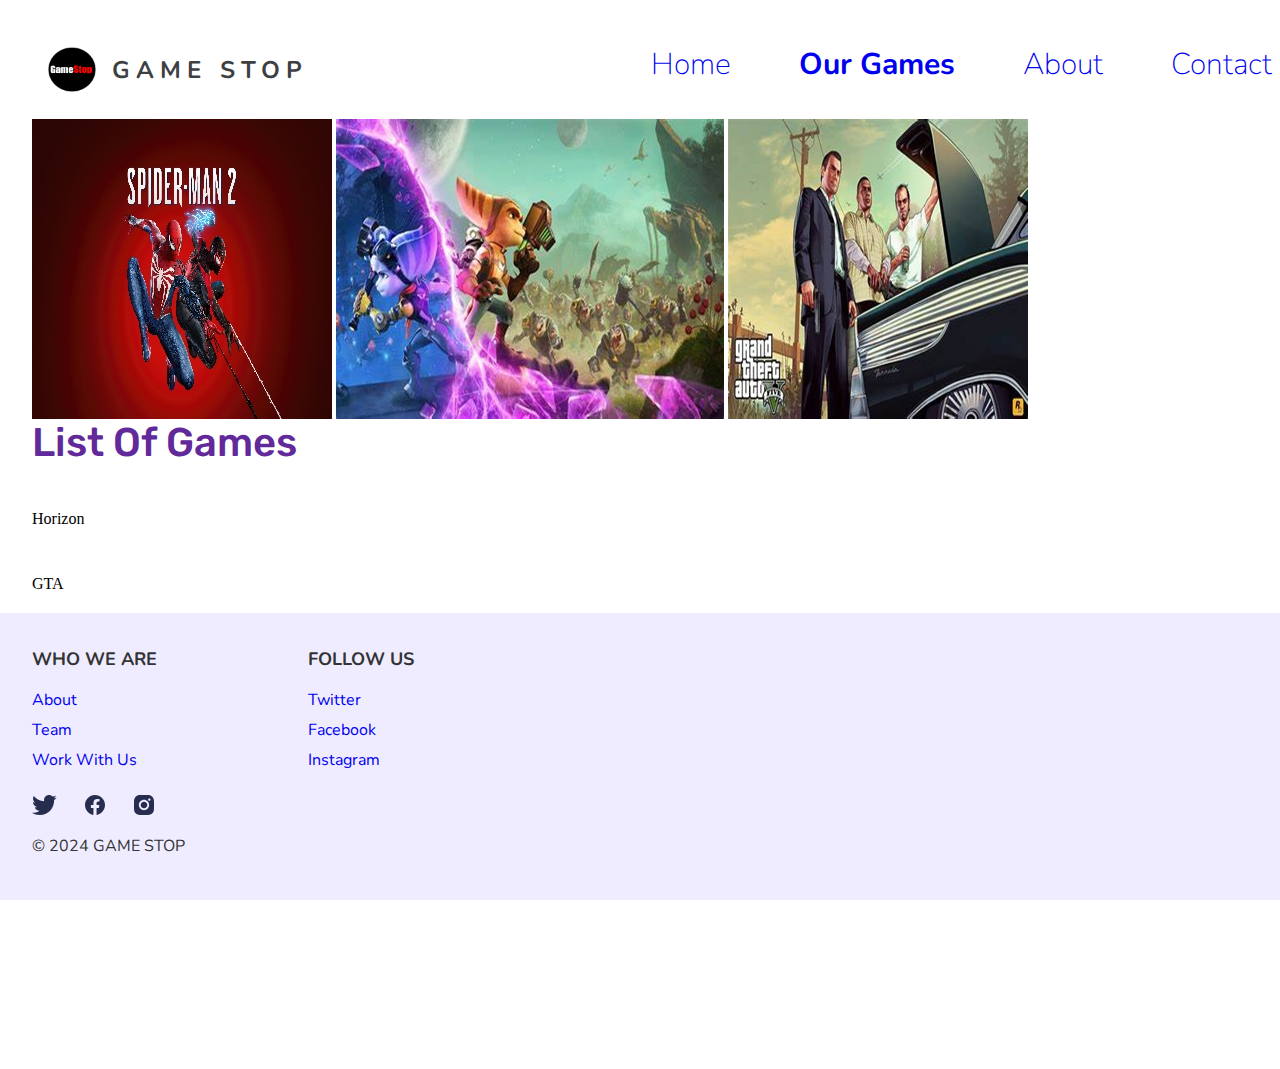
==== page2.html @ ddaebb1e "Create page2.html" ====
<!DOCTYPE html>
<html lang="en">

<head>
    <meta charset="UTF-8">
    <title>My web</title>
    <link rel="stylesheet" href="./style.css">
    <link rel="preconnect" href="https://fonts.googleapis.com">
    <link rel="preconnect" href="https://fonts.gstatic.com" crossorigin>
    <link href="https://fonts.googleapis.com/css2?family=Nunito:ital,wght@0,200..1000;1,200..1000&display=swap"
        rel="stylesheet">
    <link rel="preconnect" href="https://fonts.googleapis.com">
    <link rel="preconnect" href="https://fonts.gstatic.com" crossorigin>
    <link href="https://fonts.googleapis.com/css2?family=Rubik:ital,wght@0,300..900;1,300..900&display=swap"
        rel="stylesheet">
    <link rel="preconnect" href="https://fonts.googleapis.com">
    <link rel="preconnect" href="https://fonts.gstatic.com" crossorigin>
    <link href="https://fonts.googleapis.com/css2?family=Abel&display=swap" rel="stylesheet">
</head>

<body>
    <header>
        <div id="header-container">
            <a href="#" id="logo-container">
                <div id="logo"></div>
                <span id="logo-text">GAME STOP</span>
            </a>
            <nav id="top-nav">
                <span class="header-text"><a href="./index.html">Home</a></span>
                <span class="header-text" id="bolder"><a href="./page2.html">Our Games</a></span>
                <span class="header-text"><a href="#">About</a></span>
                <span class="header-text"><a href="#">Contact</a></span>
            </nav>
        </div>
    </header>
    <main>
        <section class="wrapper">
            <section class="imges">
                <img src="./assets/imges/spiderman1.jpeg" alt="game1" class="firstLast">
                <img src="./assets/imges/rachet1.jpeg" alt="game2" id="middle">
                <img src="./assets/imges/gta1.jpeg" alt="game3" class="firstLast">
            </section>
            <div>
                <h2 id="list-title">List Of Games</h2>
            </div>
            <section id="List-Drinks-container">
                <div class="list-item"><img src="./assets/imges/Group.svg" alt="rocket-icon">
                    <p class="list-text">Horizon</p>
                </div>
                <div class="list-item"><img src="./assets/imges/Group.svg" alt="rocket-icon">
                    <p class="list-text">GTA</p>
                </div>
                <div class="list-item"><img src="./assets/imges/Group.svg" alt="rocket-icon">
                    <p class="list-text">Rachet</p>
                </div>
                <div class="list-item"><img src="./assets/imges/Group.svg" alt="rocket-icon">
                    <p class="list-text">Spiderman</p>
                </div>
            </section>
            <section id="My-choice">
                <div>
                    <h2 id="club-title">Want to join the club?</h2>
                </div>
                <div id="box">
                    <div>
                        <form action="./index.html">
                            <label for="fname">Name</label>
                            <input type="text" id="fname" name="firstname" placeholder="Your name..">

                            <label for="Phone">Phone</label>
                            <input type="tel" id="Phone" name="Phone" placeholder="Your number is..." pattern="[0-9]{3}-[0-9]{2}-[0-9]{3}">

                            <label for="mail">Mail</label>
                            <input type="email" id="email" name="email" placeholder="Your email...">

                            <input type="submit" value="Submit">
                        </form>

                    </div>
                </div>
            </section>

        </section>

    </main>
    <footer>
        <div id="footer-container">
            <div class="title-style" id="title1">Who we Are</div>
            <div class="culom" id="culom1">
                <a href="#">
                    <div>About</div>
                </a>
                <a href="#">
                    <div>Team</div>
                </a>
                <a href="#">
                    <div>Work With Us</div>
                </a>
            </div>
            <div class="title-style" id="title2">Follow Us</div>
            <div class="culom" id="culom2">
                <a href="https://x.com/GameStop">
                    <div>Twitter</div>
                </a>
                <a href="https://www.facebook.com/GameStop/">
                    <div>Facebook</div>
                </a>
                <a href="https://www.instagram.com/gamestop/">
                    <div>Instagram</div>
                </a>
            </div>
        </div>
        <section>
            <div id="media-logo">
                <a href="https://x.com/GameStop"><img src="./assets/imges/Vector.svg" alt="twitter"></a>
                <a href="https://www.facebook.com/GameStop/"><img src="./assets/imges/Vector (1).svg"
                        alt="facebook"></a>
                <a href="https://www.instagram.com/gamestop/"><img src="./assets/imges/Vector (2).svg"
                        alt="instegram"></a>
            </div>
        </section>
        <spanc class="footer-style" id="copy-right">© 2024 GAME STOP</spanc>
    </footer>

    </section>
    </main>

</body>

</html>
---- style.css ----
* {
    margin: 0;
    padding: 0;
}

a {
    text-decoration: none;
}

.wrapper {
    margin-left: 32px;
}


#header-container {
    display: flex;
    height: 32px;
    ;
    align-items: center;
    margin-top: 48px;
    margin-left: 32px;
    margin-bottom: 39px;
}

#logo-container {
    display: flex;
    align-items: center;
    text-decoration: none;
    margin-right: 20px;
}

#logo {
    background-image: url('./assets/imges/GameStop-Symbol.png');
    background-size: contain;
    width: 80px;
    height: 80px;
    flex-shrink: 0;
    background-repeat: no-repeat;
    margin-top: 45px;
}

#logo-text {
    color: #3E3F43;
    font-family: Nunito;
    font-size: 24px;
    font-style: normal;
    font-weight: 700;
    line-height: normal;
    letter-spacing: 6px;
    margin-top: 53px;
    margin-bottom: 42px;
}

#top-nav {
    margin-left: 323px;
}

.header-text {
    color: #612999;
    font-family: Nunito;
    font-size: 30px;
    font-style: normal;
    font-weight: 200;
    line-height: normal;
}

.header-text:not(:first-child) {
    margin-left: 64px;
}

#bolder {
    font-weight: 700;
}

#top-nav a:hover {
    color: #7f00ff;
}

#cover-img {
    display: inline-block;
    width: 100%;
    height: 797px;
    background: url('./assets/imges/ps5-games-4k-h0-1920x1080.jpg') lightgray 50% / cover no-repeat;
}

h1 {
    color: #612999;
    font-family: Nunito;
    font-size: 96px;
    font-style: normal;
    font-weight: 800;
    line-height: normal;
    ;
    margin-left: 32px;
    margin-top: 32px;
    margin-bottom: 0;
}

h2 {
    color: #612999;
    font-family: Rubik;
    font-size: 40px;
    font-style: normal;
    font-weight: 500;
    line-height: 40px;
}

.paragrah-nunito {
    color: #000;
    font-family: Nunito;
    font-size: 24px;
    font-style: normal;
    font-weight: 600;
    line-height: normal;
    width: 448px;
    margin-left: 32px;
}

#cover-img>#contect {
    margin-left: 32px;
}

.paragrah-robik {
    color: #000;
    text-align: justify;
    font-family: Rubik;
    font-size: 20px;
    font-style: normal;
    font-weight: 400;
    line-height: 140.625%;
    flex-shrink: 0;
}

.paragrah-robik:not(:first-child) {
    margin-top: 24px;
    margin-bottom: 24px;
}


.container-flex {
    display: flex;
    flex-wrap: wrap;
    align-content: flex-start;
    margin-top: 27px;

}

.card {
    position: relative;
    width: 376px;
    height: 496px;
    flex-shrink: 0;
    border-radius: 38px;
    background: #EFECFF;
    box-shadow: 0px 6px 40px 0px rgba(57, 132, 187, 0.05);
    margin-bottom: 32px;
}

.card .container-card {
    display: block;
    position: relative;
}

.card .card-img {
    position: absolute;
    border-radius: 38px;
    width: 100%;
    height: 250px;
    flex-shrink: 0;
}

.card-like-background {
    position: absolute;
    display: block;
    width: 47px;
    height: 47px;
    border-radius: 50%;
    flex-shrink: 0;
    background-color: #EFECFF;
    margin-left: 290px;
    margin-top: 40px;
}

.card .heart {
    position: absolute;
    width: 23px;
    height: 20px;
    flex-shrink: 0;
    fill: #EFECFF;
    margin-top: 14px;
    margin-left: 12px;
    cursor: pointer;
}

.card .circle {
    display: inline-block;
    position: absolute;
    width: 47px;
    height: 47px;
    border-radius: 50%;
    background-color: #EFECFF;
    margin-left: 290px;
    margin-top: 40px;
}

.text-container {
    margin-top: 270px;
    margin-bottom: 27px;
}

.card-title {
    color: #000;
    text-align: justify;
    font-family: Abel;
    font-size: 30px;
    font-style: normal;
    font-weight: 400px;
    line-height: normal;
    margin-left: 32px;
}

.card-text {
    flex-shrink: 0;
    color: #333;
    font-family: Abel;
    font-size: 18px;
    font-weight: 400;
    margin-left: 32px;
}

.card-price {
    color: #612999;
    text-align: justify;
    font-family: Abel;
    font-size: 35px;
    font-style: normal;
    font-weight: 400;
    line-height: normal;
    margin-left: 32px;
    margin-top: 22px;

}

.shopCart-background {
    position: absolute;
    background-image: url('./assets/imges/Ellipse\ cart\ 2.svg');
    width: 63px;
    height: 63px;
    flex-shrink: 0;
    margin-left: 290px;
    margin-top: 22px;
    cursor: pointer;
}

.shoping-basket {
    background-image: url('./assets/imges/shopping-basket\ 1.svg');
    width: 31px;
    height: 31px;
    flex-shrink: 0;
    margin-left: 16px;
    margin-top: 14px;
    margin-bottom: 18px;
}

footer {
    position: sticky;
    width: 100%px;
    height: 287px;
    flex-shrink: 0;
    background: #EFECFF;
    bottom: 0;
}

#footer-container {
    position: relative;
    display: flex;
    color: #333;
    font-family: Nunito;
    font-size: 16px;
    font-style: normal;
    font-weight: 400;
    line-height: normal;
}

.title-style {
    position: absolute;
    color: #333;
    font-family: Nunito;
    font-size: 18px;
    font-style: normal;
    font-weight: 700;
    line-height: 28px;
    text-transform: uppercase;
}

#title1 {
    position: absolute;
    margin: 32px;
}

#title2 {
    position: absolute;
    margin-left: 308px;
    margin-top: 32px;
}

.footer-style {
    color: #333;
    font-family: Nunito;
    font-size: 16px;
    font-style: normal;
    font-weight: 400;
    line-height: normal;
}

.culom {
    position: absolute;
    margin-top: 76px;
}

.culom div {
    margin-bottom: 8px;
}

#culom1 {
    margin-left: 32px;
}

#culom2 {
    margin-left: 308px;
}

#media-logo {
    margin-top: 182px;
    margin-left: 32px;
}

#media-logo img {
    margin-right: 24.38px;
}

#copy-right {
    display: block;
    margin-left: 32px;
    margin-top: 16px;
}
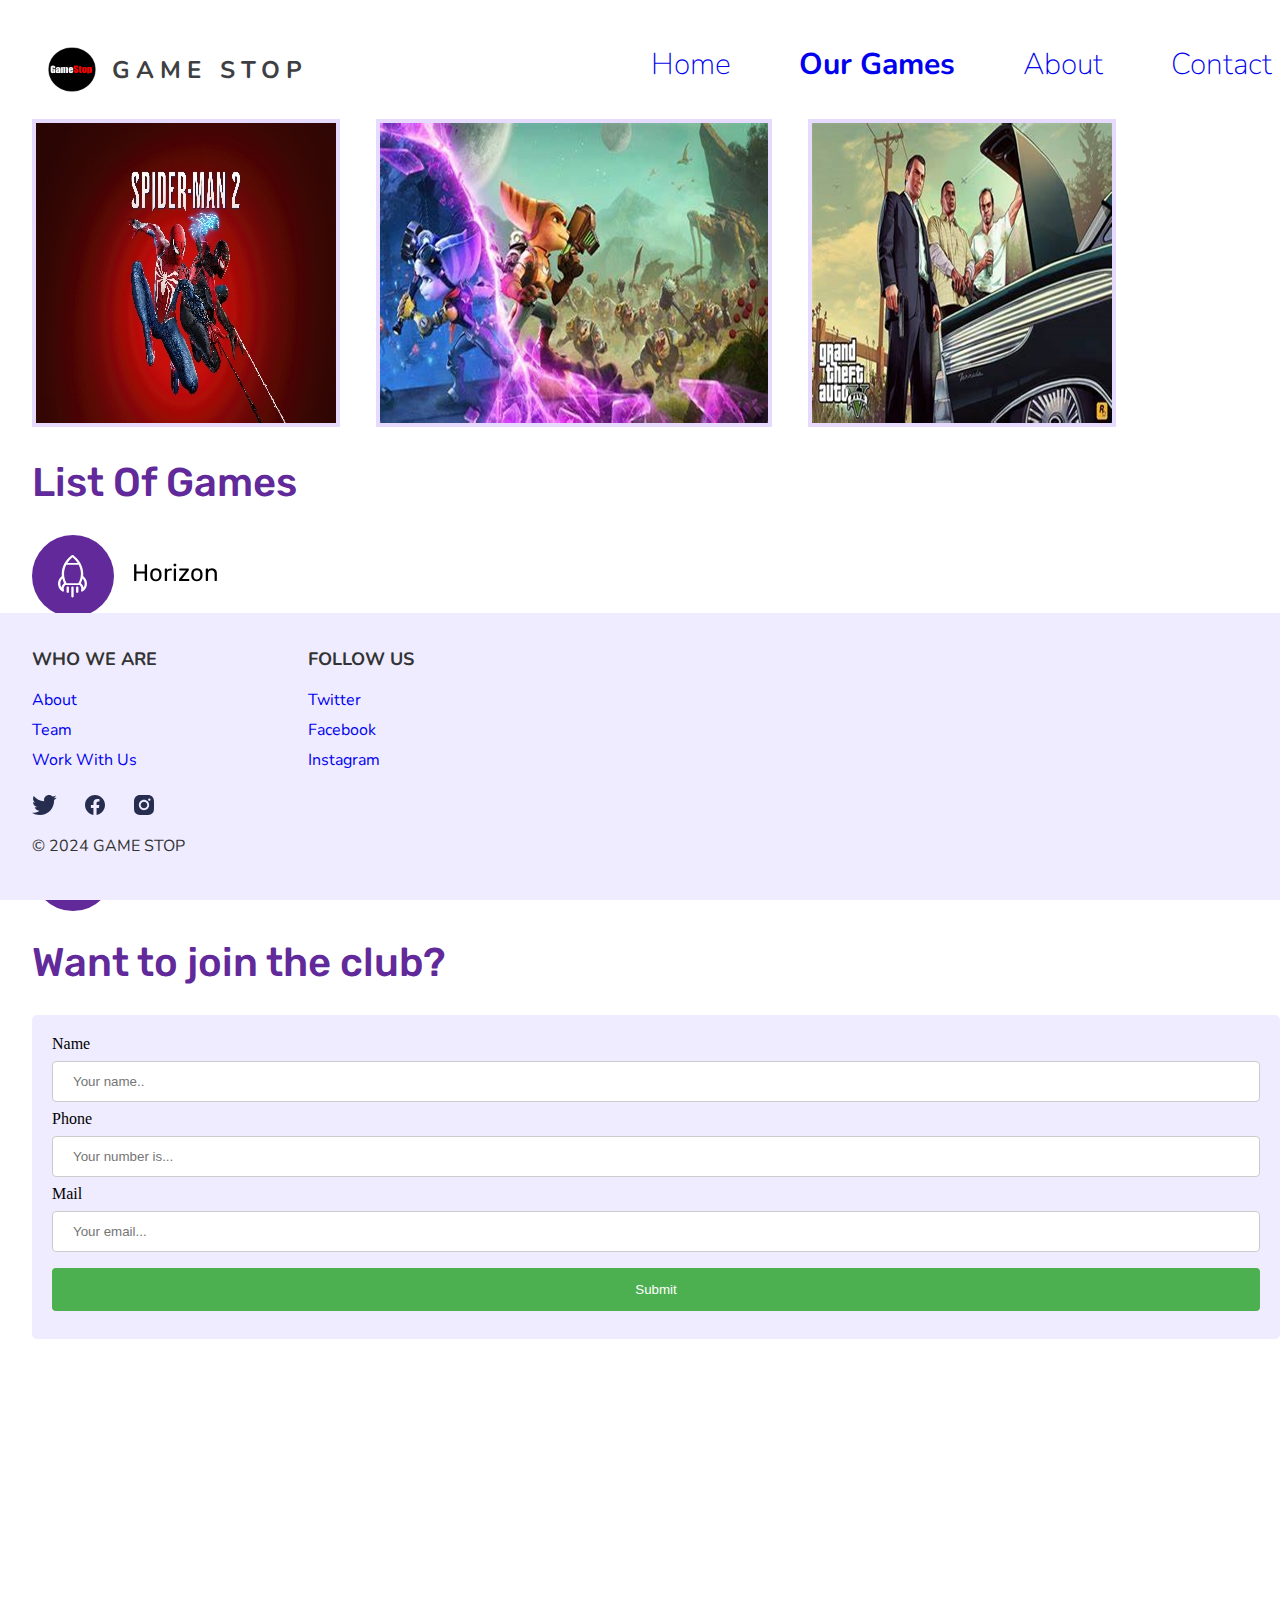
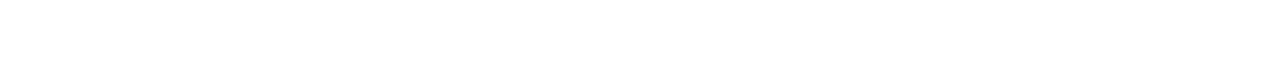
==== commit be0a8eeb: "Update page2.html" ====
--- a/page2.html
+++ b/page2.html
@@ -70,7 +70,7 @@
                             <label for="Phone">Phone</label>
                             <input type="tel" id="Phone" name="Phone" placeholder="Your number is..." pattern="[0-9]{3}-[0-9]{2}-[0-9]{3}">
 
-                            <label for="mail">Mail</label>
+                            <label for="Mail">Mail</label>
                             <input type="email" id="email" name="email" placeholder="Your email...">
 
                             <input type="submit" value="Submit">
@@ -113,18 +113,14 @@
         <section>
             <div id="media-logo">
                 <a href="https://x.com/GameStop"><img src="./assets/imges/Vector.svg" alt="twitter"></a>
-                <a href="https://www.facebook.com/GameStop/"><img src="./assets/imges/Vector (1).svg"
+                <a href="https://www.facebook.com/GameStop/"><img src="./assets/imges/Vector(1).svg"
                         alt="facebook"></a>
-                <a href="https://www.instagram.com/gamestop/"><img src="./assets/imges/Vector (2).svg"
+                <a href="https://www.instagram.com/gamestop/"><img src="./assets/imges/Vector(2).svg"
                         alt="instegram"></a>
             </div>
         </section>
-        <spanc class="footer-style" id="copy-right">© 2024 GAME STOP</spanc>
+        <span class="footer-style" id="copy-right">© 2024 GAME STOP</span>
     </footer>
-
-    </section>
-    </main>
-
 </body>
 
 </html>--- a/style.css
+++ b/style.css
@@ -11,6 +11,9 @@
     margin-left: 32px;
 }
 
+.card {
+    margin-left: 32px;
+}
 
 #header-container {
     display: flex;
@@ -76,6 +79,7 @@
     color: #7f00ff;
 }
 
+
 #cover-img {
     display: inline-block;
     width: 100%;
@@ -135,7 +139,6 @@
     margin-top: 24px;
     margin-bottom: 24px;
 }
-
 
 .container-flex {
     display: flex;
@@ -343,4 +346,96 @@
     display: block;
     margin-left: 32px;
     margin-top: 16px;
+}
+
+.imges img:not(:first-child) {
+    margin-left: 32px;
+}
+
+.imges img {
+    border: 4px solid #E6DBFE;
+}
+
+#List-Drinks-container {
+    display: inline-flex;
+    flex-direction: column;
+}
+
+#List-Drinks-container div {
+    width: 82px;
+    height: 82px;
+    flex-shrink: 0;
+    display: block;
+    background: #612999;
+    backdrop-filter: blur(10px);
+    flex-shrink: 0;
+    border-radius: 50%;
+}
+
+#List-Drinks-container div:not(:last-child) {
+    margin-bottom: 16px;
+}
+
+#List-Drinks-container div img {
+    margin-left: 26px;
+    margin-top: 20px;
+    float: left;
+}
+
+#List-Drinks-container p {
+    color: #000;
+    font-family: Rubik;
+    font-size: 24px;
+    font-style: normal;
+    font-weight: 400;
+    line-height: 14px;
+    width: 180px;
+    margin-left: 100px;
+    margin-top: 31px;
+}
+
+#list-title {
+    margin-top: 32px;
+    margin-bottom: 32px;
+}
+
+#club-title {
+    margin-top: 32px;
+    margin-bottom: 32px;
+}
+
+input[type=text],
+input[type=tel],
+input[type=email],
+select {
+    width: 100%;
+    padding: 12px 20px;
+    margin: 8px 0;
+    display: inline-block;
+    border: 1px solid #ccc;
+    border-radius: 4px;
+    box-sizing: border-box;
+}
+
+
+input[type=submit] {
+    width: 100%;
+    background-color: #4CAF50;
+    color: white;
+    padding: 14px 20px;
+    margin: 8px 0;
+    border: none;
+    border-radius: 4px;
+    cursor: pointer;
+}
+
+input[type=submit]:hover {
+    background-color: #45a049;
+}
+
+#box div {
+    border-radius: 5px;
+    background-color: #EFECFF;
+    padding: 20px;
+    margin-bottom: 32px;
 }